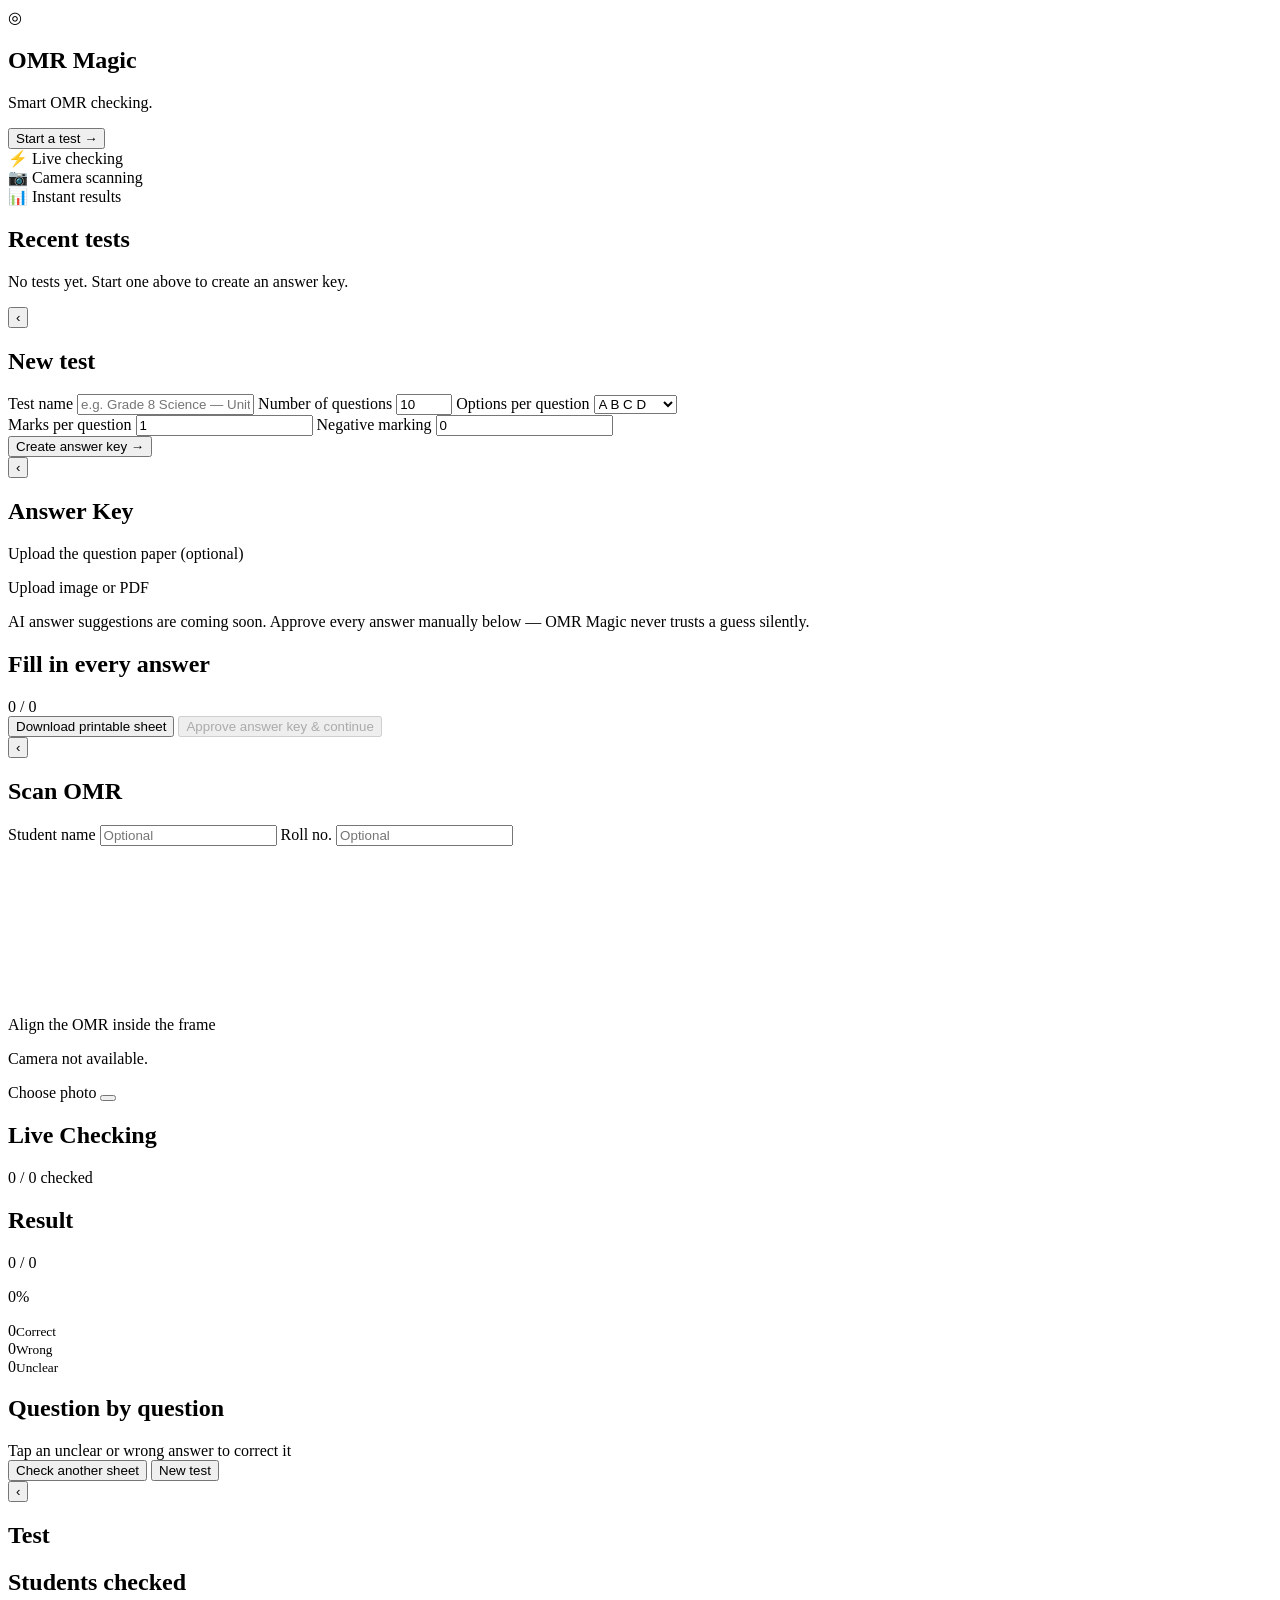
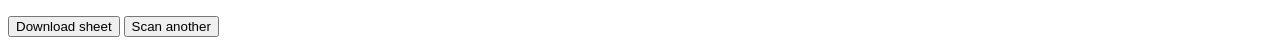
==== index.html @ 61de3d57 "Add files via upload" ====
<!DOCTYPE html>
<html lang="en">
<head>
<meta charset="UTF-8" />
<meta name="viewport" content="width=device-width, initial-scale=1.0, viewport-fit=cover" />
<title>OMR Magic</title>
<meta name="description" content="OMR Magic — a quiet, reviewable way to grade photographed answer sheets." />
<meta name="theme-color" content="#0b2430" />
<link rel="manifest" href="manifest.webmanifest" />
<link rel="icon" href="icons/icon-192.png" />
<link rel="apple-touch-icon" href="icons/icon-192.png" />
<meta name="apple-mobile-web-app-capable" content="yes" />
<meta name="apple-mobile-web-app-status-bar-style" content="black-translucent" />
<meta name="apple-mobile-web-app-title" content="OMR Magic" />
<link rel="stylesheet" href="styles/core.css" />
<link rel="stylesheet" href="styles/glass.css" />
<link rel="stylesheet" href="styles/scanner.css" />
</head>
<body>

<div class="bubble-field" aria-hidden="true">
  <span class="bubble b1"></span>
  <span class="bubble b2"></span>
  <span class="bubble b3"></span>
  <span class="bubble b4"></span>
  <span class="bubble b5"></span>
</div>

<main id="app">

  <!-- ============ HOME ============ -->
  <section class="screen" id="screen-home" data-screen="home">
    <div class="home-hero">
      <div class="brand-mark glass-panel">◎</div>
      <h1 class="home-title">OMR Magic</h1>
      <p class="home-subtitle">Smart OMR checking.</p>
      <button class="btn btn-primary btn-large" id="btn-start-test">Start a test →</button>
    </div>

    <div class="feature-row">
      <div class="feature-pill glass-panel"><span>⚡</span> Live checking</div>
      <div class="feature-pill glass-panel"><span>📷</span> Camera scanning</div>
      <div class="feature-pill glass-panel"><span>📊</span> Instant results</div>
    </div>

    <div class="section-block">
      <div class="section-heading">
        <h2>Recent tests</h2>
      </div>
      <div id="test-list" class="test-list"></div>
      <p class="empty-hint" id="test-list-empty">No tests yet. Start one above to create an answer key.</p>
    </div>
  </section>

  <!-- ============ NEW TEST SHEET ============ -->
  <section class="screen" id="screen-new-test" data-screen="new-test">
    <header class="screen-header">
      <button class="btn-icon" data-back>‹</button>
      <h1>New test</h1>
      <span class="screen-header-spacer"></span>
    </header>
    <div class="glass-panel form-card">
      <label class="field">
        <span>Test name</span>
        <input type="text" id="input-test-name" placeholder="e.g. Grade 8 Science — Unit 4" />
      </label>
      <label class="field">
        <span>Number of questions</span>
        <input type="number" id="input-question-count" min="1" max="120" value="10" />
      </label>
      <label class="field">
        <span>Options per question</span>
        <select id="input-option-count">
          <option value="3">A B C</option>
          <option value="4" selected>A B C D</option>
          <option value="5">A B C D E</option>
        </select>
      </label>
      <div class="field-row">
        <label class="field">
          <span>Marks per question</span>
          <input type="number" id="input-marks" min="0" step="0.5" value="1" />
        </label>
        <label class="field">
          <span>Negative marking</span>
          <input type="number" id="input-negative" min="0" step="0.25" value="0" />
        </label>
      </div>
      <button class="btn btn-primary btn-large" id="btn-create-test">Create answer key →</button>
    </div>
  </section>

  <!-- ============ ANSWER KEY ============ -->
  <section class="screen" id="screen-answerkey" data-screen="answerkey">
    <header class="screen-header">
      <button class="btn-icon" data-back>‹</button>
      <h1 id="answerkey-title">Answer Key</h1>
      <span class="screen-header-spacer"></span>
    </header>

    <div class="glass-panel upload-card">
      <p class="upload-label">Upload the question paper (optional)</p>
      <div class="upload-row">
        <label class="btn btn-ghost" for="input-question-paper">Upload image or PDF</label>
        <input type="file" id="input-question-paper" accept="image/png,image/jpeg,image/webp,application/pdf" hidden />
        <span id="question-paper-name" class="upload-filename"></span>
      </div>
      <p class="hint-text" id="parser-hint">AI answer suggestions are coming soon. Approve every answer manually below — OMR Magic never trusts a guess silently.</p>
    </div>

    <div class="section-heading">
      <h2>Fill in every answer</h2>
      <span class="progress-chip" id="key-progress">0 / 0</span>
    </div>

    <div id="answerkey-list" class="answerkey-list"></div>

    <div class="sticky-footer">
      <button class="btn btn-secondary" id="btn-download-template">Download printable sheet</button>
      <button class="btn btn-primary" id="btn-approve-key" disabled>Approve answer key & continue</button>
    </div>
  </section>

  <!-- ============ SCANNER ============ -->
  <section class="screen" id="screen-scanner" data-screen="scanner">
    <header class="screen-header">
      <button class="btn-icon" data-back>‹</button>
      <h1>Scan OMR</h1>
      <span class="screen-header-spacer"></span>
    </header>

    <div class="glass-panel student-card">
      <label class="field field-inline">
        <span>Student name</span>
        <input type="text" id="input-student-name" placeholder="Optional" />
      </label>
      <label class="field field-inline">
        <span>Roll no.</span>
        <input type="text" id="input-student-roll" placeholder="Optional" />
      </label>
    </div>

    <div class="scan-stage">
      <video id="camera-feed" autoplay playsinline muted></video>
      <canvas id="capture-canvas" hidden></canvas>
      <div class="scan-frame">
        <span class="corner tl"></span>
        <span class="corner tr"></span>
        <span class="corner bl"></span>
        <span class="corner br"></span>
        <div class="scan-sheen"></div>
      </div>
      <p class="scan-instruction">Align the OMR inside the frame</p>
      <div class="align-meter"><div class="align-meter-fill" id="align-meter-fill"></div></div>
      <div id="camera-fallback" class="camera-fallback">
        <p>Camera not available.</p>
      </div>
    </div>

    <div id="scan-quality-banner" class="quality-banner" hidden></div>

    <div class="scan-controls">
      <label class="btn btn-ghost" for="input-choose-photo">Choose photo</label>
      <input type="file" id="input-choose-photo" accept="image/*" hidden />
      <button class="capture-btn" id="btn-capture" aria-label="Capture photo"></button>
      <span class="scan-controls-spacer"></span>
    </div>
  </section>

  <!-- ============ LIVE CHECK ============ -->
  <section class="screen" id="screen-livecheck" data-screen="livecheck">
    <header class="screen-header">
      <h1>Live Checking</h1>
      <span class="screen-header-spacer"></span>
    </header>

    <div class="glass-panel live-progress-card">
      <p class="live-progress-count"><span id="live-progress-current">0</span> / <span id="live-progress-total">0</span> checked</p>
      <div class="live-progress-track"><div class="live-progress-fill" id="live-progress-fill"></div></div>
    </div>

    <div id="live-check-list" class="live-check-list"></div>
  </section>

  <!-- ============ RESULT ============ -->
  <section class="screen" id="screen-result" data-screen="result">
    <header class="screen-header">
      <h1>Result</h1>
      <span class="screen-header-spacer"></span>
    </header>

    <div class="glass-panel result-hero">
      <p class="result-score" id="result-score">0 / 0</p>
      <p class="result-percentage" id="result-percentage">0%</p>
      <div class="result-stats">
        <div class="stat stat-correct"><span id="stat-correct">0</span><small>Correct</small></div>
        <div class="stat stat-wrong"><span id="stat-wrong">0</span><small>Wrong</small></div>
        <div class="stat stat-unclear"><span id="stat-unclear">0</span><small>Unclear</small></div>
      </div>
    </div>

    <div id="duplicate-banner" class="quality-banner" hidden></div>

    <div class="section-heading">
      <h2>Question by question</h2>
      <span class="hint-text">Tap an unclear or wrong answer to correct it</span>
    </div>
    <div id="result-list" class="result-list"></div>

    <div class="sticky-footer">
      <button class="btn btn-secondary" id="btn-scan-another">Check another sheet</button>
      <button class="btn btn-primary" id="btn-new-test">New test</button>
    </div>
  </section>

  <!-- ============ TEST DETAIL ============ -->
  <section class="screen" id="screen-test-detail" data-screen="test-detail">
    <header class="screen-header">
      <button class="btn-icon" data-back>‹</button>
      <h1 id="test-detail-title">Test</h1>
      <span class="screen-header-spacer"></span>
    </header>
    <div class="glass-panel test-detail-summary" id="test-detail-summary"></div>
    <div class="section-heading"><h2>Students checked</h2></div>
    <div id="test-detail-results" class="result-list"></div>
    <div class="sticky-footer">
      <button class="btn btn-secondary" id="btn-detail-template">Download sheet</button>
      <button class="btn btn-primary" id="btn-detail-scan">Scan another</button>
    </div>
  </section>

</main>

<div class="toast" id="toast" hidden></div>

<script src="scripts/storage.js"></script>
<script src="scripts/question-parser.js"></script>
<script src="scripts/answer-key.js"></script>
<script src="scripts/image-processing.js"></script>
<script src="scripts/omr-scanner.js"></script>
<script src="scripts/grading.js"></script>
<script src="scripts/app.js"></script>
</body>
</html>
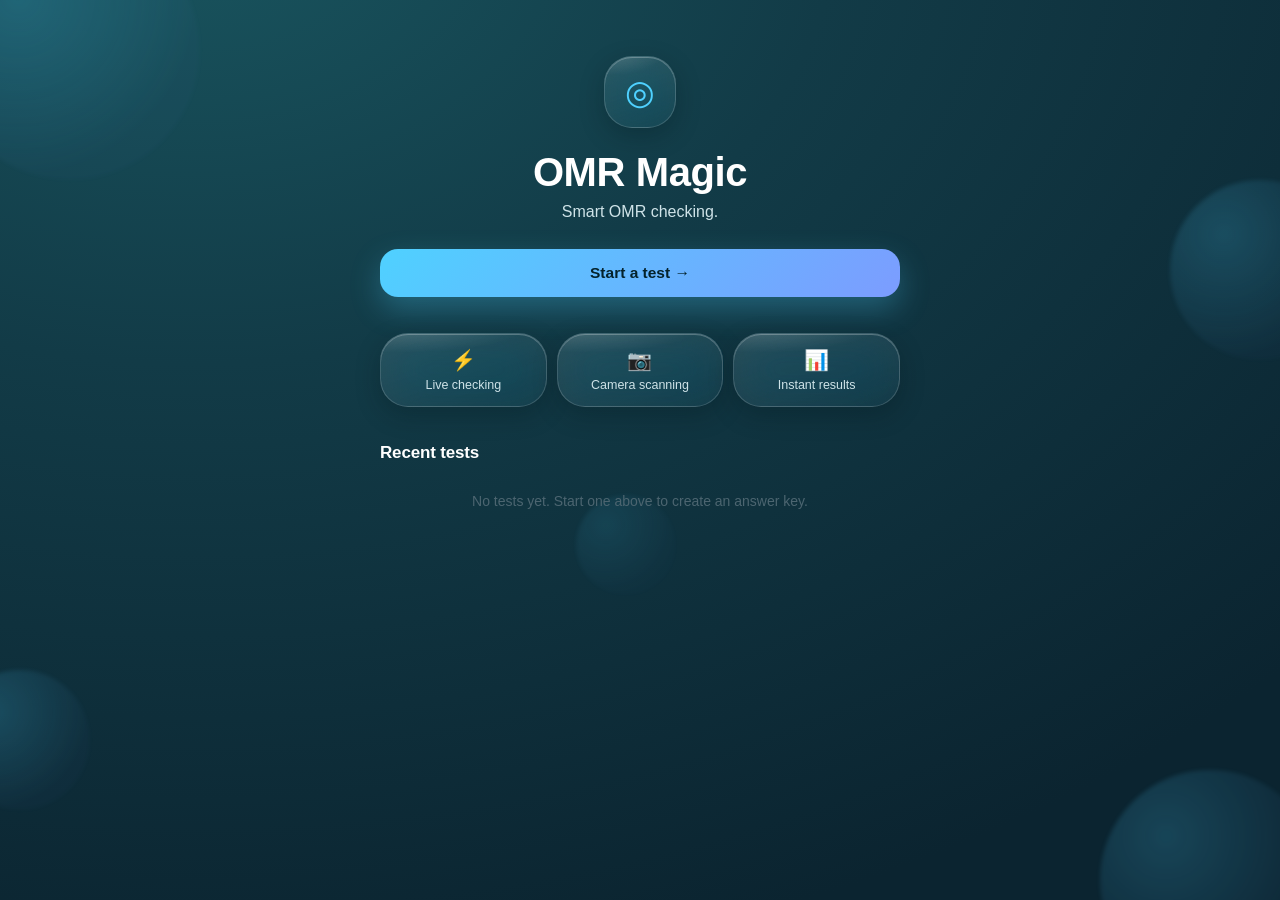
==== commit abe7fab8: "Add files via upload" ====
--- a/index.html
+++ b/index.html
@@ -12,9 +12,713 @@
 <meta name="apple-mobile-web-app-capable" content="yes" />
 <meta name="apple-mobile-web-app-status-bar-style" content="black-translucent" />
 <meta name="apple-mobile-web-app-title" content="OMR Magic" />
-<link rel="stylesheet" href="styles/core.css" />
-<link rel="stylesheet" href="styles/glass.css" />
-<link rel="stylesheet" href="styles/scanner.css" />
+<style>
+/* ===========================================================
+   core.css — layout, typography, screen structure, base tokens
+   =========================================================== */
+
+:root {
+  --font-display: -apple-system, "SF Pro Display", "Segoe UI", Roboto, Helvetica, Arial, sans-serif;
+  --font-body: -apple-system, "SF Pro Text", "Segoe UI", Roboto, Helvetica, Arial, sans-serif;
+
+  --ink: #0b2430;
+  --ink-soft: #4c6570;
+  --mist: #eaf3f5;
+
+  --deep-1: #0b2430;
+  --deep-2: #123b47;
+  --deep-3: #19555f;
+
+  --accent: #4fd1ff;
+  --accent-2: #7c9cff;
+  --silver: #cfe3e8;
+
+  --success: #34d399;
+  --danger: #fb7185;
+  --amber: #fbbf24;
+
+  --radius-lg: 28px;
+  --radius-md: 18px;
+  --radius-sm: 12px;
+
+  --shadow-soft: 0 20px 60px rgba(4, 20, 26, 0.35);
+  --shadow-tight: 0 8px 24px rgba(4, 20, 26, 0.28);
+
+  color-scheme: dark;
+}
+
+* { box-sizing: border-box; }
+
+html, body {
+  height: 100%;
+  margin: 0;
+  overscroll-behavior-y: none;
+}
+
+body {
+  font-family: var(--font-body);
+  color: var(--mist);
+  background: radial-gradient(120% 120% at 15% -10%, var(--deep-3) 0%, var(--deep-2) 42%, var(--deep-1) 100%);
+  min-height: 100vh;
+  -webkit-font-smoothing: antialiased;
+  position: relative;
+  overflow-x: hidden;
+}
+
+h1, h2, h3 {
+  font-family: var(--font-display);
+  margin: 0;
+  color: #ffffff;
+  letter-spacing: -0.01em;
+}
+
+p { margin: 0; }
+
+button {
+  font-family: inherit;
+  cursor: pointer;
+}
+
+input, select {
+  font-family: inherit;
+}
+
+#app {
+  position: relative;
+  z-index: 1;
+  max-width: 560px;
+  margin: 0 auto;
+  padding: 0 20px 48px;
+}
+
+.screen {
+  display: none;
+  animation: screen-in 320ms cubic-bezier(0.22, 1, 0.36, 1);
+}
+
+.screen.active { display: block; }
+
+@keyframes screen-in {
+  from { opacity: 0; transform: translateY(10px); }
+  to { opacity: 1; transform: translateY(0); }
+}
+
+/* ---------- Screen header ---------- */
+.screen-header {
+  display: flex;
+  align-items: center;
+  gap: 12px;
+  padding: 22px 0 18px;
+  position: sticky;
+  top: 0;
+  z-index: 5;
+  background: linear-gradient(to bottom, var(--deep-1) 60%, transparent);
+}
+
+.screen-header h1 {
+  font-size: 21px;
+  flex: 1;
+  text-align: center;
+}
+
+.screen-header-spacer { width: 34px; }
+
+.btn-icon {
+  width: 34px;
+  height: 34px;
+  border-radius: 50%;
+  border: 1px solid rgba(255, 255, 255, 0.18);
+  background: rgba(255, 255, 255, 0.08);
+  color: #fff;
+  font-size: 20px;
+  display: flex;
+  align-items: center;
+  justify-content: center;
+}
+
+/* ---------- Home ---------- */
+.home-hero {
+  padding: 56px 0 28px;
+  text-align: center;
+}
+
+.brand-mark {
+  width: 72px;
+  height: 72px;
+  margin: 0 auto 22px;
+  border-radius: 24px;
+  display: flex;
+  align-items: center;
+  justify-content: center;
+  font-size: 34px;
+  color: var(--accent);
+}
+
+.home-title {
+  font-size: 40px;
+  font-weight: 700;
+}
+
+.home-subtitle {
+  margin-top: 8px;
+  color: var(--silver);
+  font-size: 16px;
+}
+
+.btn-large { margin-top: 28px; width: 100%; }
+
+.feature-row {
+  display: grid;
+  grid-template-columns: repeat(3, 1fr);
+  gap: 10px;
+  margin: 8px 0 36px;
+}
+
+.feature-pill {
+  padding: 14px 8px;
+  text-align: center;
+  font-size: 12.5px;
+  color: var(--silver);
+  display: flex;
+  flex-direction: column;
+  align-items: center;
+  gap: 6px;
+  border-radius: var(--radius-md);
+}
+
+.feature-pill span { font-size: 20px; }
+
+.section-block { margin-top: 10px; }
+
+.section-heading {
+  display: flex;
+  align-items: baseline;
+  justify-content: space-between;
+  margin: 22px 0 12px;
+}
+
+.section-heading h2 { font-size: 17px; }
+
+.hint-text { color: var(--ink-soft); font-size: 12.5px; }
+
+.progress-chip {
+  font-size: 13px;
+  color: var(--accent);
+  font-weight: 600;
+}
+
+.empty-hint {
+  color: var(--ink-soft);
+  font-size: 14px;
+  padding: 18px 4px;
+  text-align: center;
+}
+
+.test-list { display: flex; flex-direction: column; gap: 10px; }
+
+.test-row {
+  width: 100%;
+  display: flex;
+  align-items: center;
+  justify-content: space-between;
+  padding: 16px 18px;
+  border-radius: var(--radius-md);
+  color: #fff;
+  text-align: left;
+  border: none;
+}
+
+.test-row-name { font-size: 15px; font-weight: 600; }
+.test-row-meta { font-size: 12.5px; color: var(--silver); margin-top: 3px; }
+.test-row-chevron { color: var(--silver); font-size: 20px; }
+
+/* ---------- Forms ---------- */
+.form-card, .upload-card, .student-card {
+  padding: 22px;
+  border-radius: var(--radius-lg);
+  margin-top: 6px;
+}
+
+.field {
+  display: flex;
+  flex-direction: column;
+  gap: 8px;
+  margin-bottom: 16px;
+  font-size: 13.5px;
+  color: var(--silver);
+}
+
+.field-row {
+  display: grid;
+  grid-template-columns: 1fr 1fr;
+  gap: 12px;
+}
+
+.field input, .field select {
+  background: rgba(255, 255, 255, 0.08);
+  border: 1px solid rgba(255, 255, 255, 0.16);
+  border-radius: var(--radius-sm);
+  padding: 12px 14px;
+  color: #fff;
+  font-size: 15px;
+  outline: none;
+  transition: border-color 160ms ease, background 160ms ease;
+}
+
+.field input:focus, .field select:focus {
+  border-color: var(--accent);
+  background: rgba(255, 255, 255, 0.12);
+}
+
+.field-inline {
+  flex-direction: row;
+  align-items: center;
+  justify-content: space-between;
+  gap: 10px;
+}
+
+.field-inline input { flex: 1; max-width: 150px; text-align: right; }
+
+.student-card {
+  display: flex;
+  flex-direction: column;
+  gap: 10px;
+  padding: 16px 18px;
+  margin-bottom: 16px;
+}
+
+/* ---------- Buttons ---------- */
+.btn {
+  border: none;
+  border-radius: var(--radius-md);
+  padding: 15px 20px;
+  font-size: 15.5px;
+  font-weight: 600;
+  display: inline-flex;
+  align-items: center;
+  justify-content: center;
+  gap: 8px;
+  transition: transform 140ms ease, opacity 140ms ease, box-shadow 140ms ease;
+}
+
+.btn:active { transform: scale(0.97); }
+
+.btn-primary {
+  background: linear-gradient(135deg, var(--accent) 0%, var(--accent-2) 100%);
+  color: #04222b;
+  box-shadow: 0 12px 30px rgba(79, 209, 255, 0.28);
+}
+
+.btn-primary:disabled {
+  opacity: 0.4;
+  box-shadow: none;
+}
+
+.btn-secondary {
+  background: rgba(255, 255, 255, 0.1);
+  color: #fff;
+  border: 1px solid rgba(255, 255, 255, 0.18);
+}
+
+.btn-ghost {
+  background: rgba(255, 255, 255, 0.06);
+  color: var(--accent);
+  border: 1px dashed rgba(79, 209, 255, 0.5);
+  padding: 12px 18px;
+  font-size: 14px;
+}
+
+/* ---------- Answer key list ---------- */
+.upload-label { font-size: 14px; margin-bottom: 10px; color: #fff; font-weight: 600; }
+.upload-row { display: flex; align-items: center; gap: 12px; flex-wrap: wrap; }
+.upload-filename { font-size: 13px; color: var(--silver); }
+
+.answerkey-list { display: flex; flex-direction: column; gap: 8px; padding-bottom: 100px; }
+
+.key-row {
+  display: flex;
+  align-items: center;
+  gap: 14px;
+  padding: 12px 16px;
+  border-radius: var(--radius-md);
+}
+
+.key-row-number { font-size: 13.5px; font-weight: 700; color: var(--silver); width: 34px; }
+
+.option-chip-row { display: flex; gap: 8px; flex: 1; }
+
+.option-chip {
+  flex: 1;
+  padding: 9px 0;
+  text-align: center;
+  border-radius: 10px;
+  border: 1px solid rgba(255, 255, 255, 0.16);
+  background: rgba(255, 255, 255, 0.06);
+  color: var(--silver);
+  font-weight: 600;
+  font-size: 14px;
+  transition: all 140ms ease;
+}
+
+.option-chip.selected {
+  background: linear-gradient(135deg, var(--accent), var(--accent-2));
+  color: #04222b;
+  border-color: transparent;
+}
+
+.option-chip.small {
+  flex: none;
+  width: 38px;
+  padding: 8px 0;
+  font-size: 12.5px;
+}
+
+.option-chip.ghost { color: var(--ink-soft); }
+
+.sticky-footer {
+  position: fixed;
+  left: 0;
+  right: 0;
+  bottom: 0;
+  padding: 14px 20px calc(16px + env(safe-area-inset-bottom));
+  display: flex;
+  gap: 10px;
+  background: linear-gradient(to top, rgba(11, 36, 48, 0.96) 60%, transparent);
+  z-index: 6;
+  max-width: 560px;
+  margin: 0 auto;
+}
+
+.sticky-footer .btn { flex: 1; }
+
+/* ---------- Live check ---------- */
+.live-progress-card {
+  padding: 18px 20px;
+  border-radius: var(--radius-lg);
+  margin-bottom: 16px;
+}
+
+.live-progress-count { font-size: 15px; font-weight: 600; margin-bottom: 10px; }
+
+.live-progress-track {
+  height: 6px;
+  border-radius: 6px;
+  background: rgba(255, 255, 255, 0.1);
+  overflow: hidden;
+}
+
+.live-progress-fill {
+  height: 100%;
+  background: linear-gradient(90deg, var(--accent), var(--accent-2));
+  width: 0%;
+  transition: width 160ms ease;
+}
+
+.live-check-list { display: flex; flex-direction: column; gap: 6px; max-height: 60vh; overflow-y: auto; padding-bottom: 40px; }
+
+.live-row {
+  display: flex;
+  align-items: center;
+  gap: 12px;
+  padding: 10px 16px;
+  border-radius: 14px;
+  background: rgba(255, 255, 255, 0.05);
+  animation: row-in 220ms ease;
+}
+
+@keyframes row-in {
+  from { opacity: 0; transform: translateX(-6px); }
+  to { opacity: 1; transform: translateX(0); }
+}
+
+.live-q { width: 40px; font-weight: 700; color: var(--silver); font-size: 13.5px; }
+.live-answer { flex: 1; font-weight: 600; }
+.live-mark { font-size: 16px; font-weight: 700; }
+
+.live-row-correct .live-mark { color: var(--success); }
+.live-row-wrong .live-mark { color: var(--danger); }
+.live-row-unanswered .live-mark,
+.live-row-unclear .live-mark { color: var(--amber); }
+
+/* ---------- Result ---------- */
+.result-hero {
+  padding: 30px 20px;
+  text-align: center;
+  border-radius: var(--radius-lg);
+  margin-bottom: 16px;
+}
+
+.result-score { font-size: 42px; font-weight: 800; color: #fff; }
+.result-percentage { font-size: 16px; color: var(--silver); margin-top: 2px; }
+
+.result-stats {
+  display: grid;
+  grid-template-columns: repeat(3, 1fr);
+  gap: 10px;
+  margin-top: 22px;
+}
+
+.stat { display: flex; flex-direction: column; gap: 2px; }
+.stat span { font-size: 22px; font-weight: 700; }
+.stat small { font-size: 11.5px; color: var(--silver); text-transform: uppercase; letter-spacing: 0.04em; }
+.stat-correct span { color: var(--success); }
+.stat-wrong span { color: var(--danger); }
+.stat-unclear span { color: var(--amber); }
+
+.result-list { display: flex; flex-direction: column; gap: 8px; padding-bottom: 100px; }
+
+.result-row {
+  padding: 12px 16px;
+  border-radius: var(--radius-md);
+  border-left: 3px solid transparent;
+}
+
+.result-row-correct { border-left-color: var(--success); }
+.result-row-wrong { border-left-color: var(--danger); }
+.result-row-unanswered, .result-row-unclear { border-left-color: var(--amber); }
+
+.result-row-main { display: flex; align-items: center; gap: 12px; flex-wrap: wrap; }
+.result-q { font-weight: 700; font-size: 13.5px; color: var(--silver); width: 34px; }
+.result-given { font-weight: 600; }
+.result-symbol { font-weight: 700; }
+.result-row-correct .result-symbol { color: var(--success); }
+.result-row-wrong .result-symbol { color: var(--danger); }
+.result-row-unanswered .result-symbol,
+.result-row-unclear .result-symbol { color: var(--amber); }
+.result-correct-hint { margin-left: auto; font-size: 12.5px; color: var(--silver); }
+
+.result-correct-row { display: flex; gap: 6px; margin-top: 10px; flex-wrap: wrap; }
+
+/* ---------- Test detail ---------- */
+.test-detail-summary { padding: 18px 20px; border-radius: var(--radius-lg); margin-bottom: 8px; }
+.test-detail-line { font-size: 13.5px; color: var(--silver); margin-bottom: 6px; }
+.test-detail-line.ok { color: var(--success); }
+.test-detail-line.warn { color: var(--amber); }
+
+/* ---------- Quality / duplicate banners ---------- */
+.quality-banner {
+  padding: 12px 16px;
+  border-radius: var(--radius-sm);
+  font-size: 13px;
+  margin: 12px 0;
+}
+
+.quality-banner.warning { background: rgba(251, 191, 36, 0.14); color: #ffd873; border: 1px solid rgba(251, 191, 36, 0.35); }
+.quality-banner.error { background: rgba(251, 113, 133, 0.14); color: #ffb0bb; border: 1px solid rgba(251, 113, 133, 0.35); }
+
+/* ---------- Toast ---------- */
+.toast {
+  position: fixed;
+  left: 50%;
+  bottom: 28px;
+  transform: translateX(-50%) translateY(10px);
+  background: rgba(10, 30, 38, 0.92);
+  color: #fff;
+  padding: 12px 20px;
+  border-radius: 100px;
+  font-size: 13.5px;
+  border: 1px solid rgba(255, 255, 255, 0.14);
+  z-index: 50;
+  opacity: 0;
+  transition: opacity 220ms ease, transform 220ms ease;
+}
+
+.toast-visible { opacity: 1; transform: translateX(-50%) translateY(0); }
+
+@media (max-width: 380px) {
+  .home-title { font-size: 34px; }
+  .result-score { font-size: 36px; }
+}
+
+@media (prefers-reduced-motion: reduce) {
+  * { animation-duration: 0.001ms !important; transition-duration: 0.001ms !important; }
+}
+
+
+/* ===========================================================
+   glass.css — liquid-glass surfaces and the ambient bubble field
+   =========================================================== */
+
+.glass-panel {
+  background: linear-gradient(160deg, rgba(255, 255, 255, 0.12), rgba(255, 255, 255, 0.04));
+  -webkit-backdrop-filter: blur(22px) saturate(140%);
+  backdrop-filter: blur(22px) saturate(140%);
+  border: 1px solid rgba(255, 255, 255, 0.16);
+  box-shadow: var(--shadow-tight), inset 0 1px 0 rgba(255, 255, 255, 0.25);
+  border-radius: var(--radius-lg);
+  position: relative;
+}
+
+.glass-panel::before {
+  content: '';
+  position: absolute;
+  inset: 0;
+  border-radius: inherit;
+  background: radial-gradient(120% 60% at 15% -10%, rgba(255, 255, 255, 0.16), transparent 60%);
+  pointer-events: none;
+}
+
+/* Ambient background bubbles — decorative, non-interactive, fixed. */
+.bubble-field {
+  position: fixed;
+  inset: 0;
+  overflow: hidden;
+  z-index: 0;
+  pointer-events: none;
+}
+
+.bubble {
+  position: absolute;
+  border-radius: 50%;
+  background: radial-gradient(circle at 30% 30%, rgba(79, 209, 255, 0.35), rgba(124, 156, 255, 0.05) 70%);
+  filter: blur(2px);
+  opacity: 0.55;
+  animation: drift 22s ease-in-out infinite;
+}
+
+.b1 { width: 260px; height: 260px; top: -80px; left: -60px; animation-duration: 26s; }
+.b2 { width: 180px; height: 180px; top: 20%; right: -70px; animation-duration: 20s; animation-delay: -4s; }
+.b3 { width: 140px; height: 140px; bottom: 10%; left: -50px; animation-duration: 24s; animation-delay: -9s; }
+.b4 { width: 220px; height: 220px; bottom: -90px; right: -40px; animation-duration: 30s; animation-delay: -2s; }
+.b5 { width: 100px; height: 100px; top: 55%; left: 45%; animation-duration: 18s; animation-delay: -12s; opacity: 0.3; }
+
+@keyframes drift {
+  0%, 100% { transform: translate(0, 0) scale(1); }
+  33% { transform: translate(18px, -24px) scale(1.05); }
+  66% { transform: translate(-14px, 16px) scale(0.96); }
+}
+
+@media (prefers-reduced-motion: reduce) {
+  .bubble { animation: none; }
+}
+
+
+/* ===========================================================
+   scanner.css — camera scanning interface
+   =========================================================== */
+
+.scan-stage {
+  position: relative;
+  border-radius: var(--radius-lg);
+  overflow: hidden;
+  background: #04141a;
+  aspect-ratio: 0.75 / 1;
+  border: 1px solid rgba(255, 255, 255, 0.14);
+  box-shadow: var(--shadow-soft);
+}
+
+#camera-feed {
+  width: 100%;
+  height: 100%;
+  object-fit: cover;
+  display: block;
+}
+
+.scan-frame {
+  position: absolute;
+  inset: 8% 10%;
+  pointer-events: none;
+}
+
+.corner {
+  position: absolute;
+  width: 30px;
+  height: 30px;
+  border: 3px solid var(--accent);
+  filter: drop-shadow(0 0 6px rgba(79, 209, 255, 0.6));
+}
+
+.corner.tl { top: 0; left: 0; border-right: none; border-bottom: none; border-top-left-radius: 10px; }
+.corner.tr { top: 0; right: 0; border-left: none; border-bottom: none; border-top-right-radius: 10px; }
+.corner.bl { bottom: 0; left: 0; border-right: none; border-top: none; border-bottom-left-radius: 10px; }
+.corner.br { bottom: 0; right: 0; border-left: none; border-top: none; border-bottom-right-radius: 10px; }
+
+.scan-sheen {
+  position: absolute;
+  left: 0;
+  right: 0;
+  height: 40%;
+  top: -40%;
+  background: linear-gradient(180deg, rgba(79, 209, 255, 0.35), transparent);
+  animation: sheen-sweep 3.2s ease-in-out infinite;
+}
+
+@keyframes sheen-sweep {
+  0% { top: -40%; }
+  50% { top: 100%; }
+  100% { top: -40%; }
+}
+
+.scan-instruction {
+  position: absolute;
+  bottom: 64px;
+  left: 0;
+  right: 0;
+  text-align: center;
+  color: #fff;
+  font-size: 13.5px;
+  font-weight: 600;
+  text-shadow: 0 2px 8px rgba(0, 0, 0, 0.5);
+}
+
+.align-meter {
+  position: absolute;
+  bottom: 40px;
+  left: 14%;
+  right: 14%;
+  height: 4px;
+  border-radius: 4px;
+  background: rgba(255, 255, 255, 0.2);
+  overflow: hidden;
+}
+
+.align-meter-fill {
+  height: 100%;
+  width: 0%;
+  background: linear-gradient(90deg, var(--amber), var(--amber));
+  transition: width 160ms ease, background 200ms ease;
+}
+
+.align-meter-fill.align-good {
+  background: linear-gradient(90deg, var(--success), var(--success));
+}
+
+.camera-fallback {
+  position: absolute;
+  inset: 0;
+  display: none;
+  align-items: center;
+  justify-content: center;
+  text-align: center;
+  color: var(--silver);
+  padding: 20px;
+  font-size: 13.5px;
+}
+
+.camera-fallback.visible { display: flex; }
+
+.scan-controls {
+  display: flex;
+  align-items: center;
+  justify-content: space-between;
+  margin-top: 20px;
+}
+
+.scan-controls-spacer { width: 84px; }
+
+.capture-btn {
+  width: 74px;
+  height: 74px;
+  border-radius: 50%;
+  border: 4px solid rgba(255, 255, 255, 0.85);
+  background: linear-gradient(135deg, var(--accent), var(--accent-2));
+  box-shadow: 0 10px 26px rgba(79, 209, 255, 0.4);
+  transition: transform 140ms ease;
+}
+
+.capture-btn:active { transform: scale(0.92); }
+
+</style>
 </head>
 <body>
 
@@ -232,13 +936,1442 @@
 </main>
 
 <div class="toast" id="toast" hidden></div>
-
-<script src="scripts/storage.js"></script>
-<script src="scripts/question-parser.js"></script>
-<script src="scripts/answer-key.js"></script>
-<script src="scripts/image-processing.js"></script>
-<script src="scripts/omr-scanner.js"></script>
-<script src="scripts/grading.js"></script>
-<script src="scripts/app.js"></script>
+<script>
+/**
+ * storage.js
+ * Thin wrapper around localStorage. Owns the on-device data model for
+ * OMR Magic: tests, answer keys, and per-student results.
+ *
+ * Data shape
+ * ----------
+ * Test {
+ *   id, name, createdAt,
+ *   optionCount,            // e.g. 4 -> A B C D
+ *   marksPerQuestion,       // positive marks for a correct answer
+ *   negativeMarking,        // marks deducted for a wrong answer (>=0)
+ *   answerKey: [ 'A', 'C', ... ] | null   // null until approved
+ *   keyApproved: boolean,
+ *   results: [ Result ]
+ * }
+ *
+ * Result {
+ *   id, testId, capturedAt,
+ *   studentName, studentRoll,
+ *   answers: [ { value, status, confidence } ],  // status: correct|wrong|unanswered|unclear
+ *   correct, wrong, unanswered, unclear,
+ *   score, maxScore, percentage,
+ *   sheetHash        // used for duplicate-sheet detection
+ * }
+ */
+
+const OMRStorage = (() => {
+  const TESTS_KEY = 'omrmagic.tests.v1';
+
+  function _readAll() {
+    try {
+      const raw = localStorage.getItem(TESTS_KEY);
+      return raw ? JSON.parse(raw) : [];
+    } catch (err) {
+      console.error('OMRStorage: failed to read tests', err);
+      return [];
+    }
+  }
+
+  function _writeAll(tests) {
+    try {
+      localStorage.setItem(TESTS_KEY, JSON.stringify(tests));
+      return true;
+    } catch (err) {
+      console.error('OMRStorage: failed to persist tests', err);
+      return false;
+    }
+  }
+
+  function uid(prefix) {
+    return `${prefix}_${Date.now().toString(36)}_${Math.random().toString(36).slice(2, 8)}`;
+  }
+
+  function listTests() {
+    return _readAll().sort((a, b) => b.createdAt - a.createdAt);
+  }
+
+  function getTest(testId) {
+    return _readAll().find((t) => t.id === testId) || null;
+  }
+
+  function createTest({ name, optionCount = 4, marksPerQuestion = 1, negativeMarking = 0 }) {
+    const tests = _readAll();
+    const test = {
+      id: uid('test'),
+      name: name || 'Untitled test',
+      createdAt: Date.now(),
+      optionCount,
+      marksPerQuestion,
+      negativeMarking,
+      answerKey: [],
+      keyApproved: false,
+      results: [],
+    };
+    tests.push(test);
+    _writeAll(tests);
+    return test;
+  }
+
+  function updateTest(testId, patch) {
+    const tests = _readAll();
+    const idx = tests.findIndex((t) => t.id === testId);
+    if (idx === -1) return null;
+    tests[idx] = { ...tests[idx], ...patch };
+    _writeAll(tests);
+    return tests[idx];
+  }
+
+  function deleteTest(testId) {
+    const tests = _readAll().filter((t) => t.id !== testId);
+    _writeAll(tests);
+  }
+
+  function addResult(testId, result) {
+    const tests = _readAll();
+    const test = tests.find((t) => t.id === testId);
+    if (!test) return null;
+    const withId = { ...result, id: uid('res'), testId, capturedAt: Date.now() };
+    test.results.push(withId);
+    _writeAll(tests);
+    return withId;
+  }
+
+  function findDuplicate(testId, sheetHash) {
+    const test = getTest(testId);
+    if (!test || !sheetHash) return null;
+    return test.results.find((r) => r.sheetHash === sheetHash) || null;
+  }
+
+  return {
+    listTests,
+    getTest,
+    createTest,
+    updateTest,
+    deleteTest,
+    addResult,
+    findDuplicate,
+    uid,
+  };
+})();
+
+
+/**
+ * question-parser.js
+ * Reads an uploaded question-paper file (image or PDF) and prepares an
+ * empty answer key sized to the teacher's chosen question/option count.
+ *
+ * IMPORTANT: There is no on-device OCR/AI model in this build, so the
+ * parser never invents answers. It is a real, working module for
+ * ingesting and previewing the question paper, structured so an AI
+ * question-parsing backend can be dropped in later behind the same
+ * `QuestionParser.proposeAnswerKey()` call. Until then it always
+ * returns `null`, and the UI is expected to fall back to manual entry.
+ */
+
+const QuestionParser = (() => {
+  const ACCEPTED_TYPES = ['image/png', 'image/jpeg', 'image/webp', 'application/pdf'];
+
+  function isAccepted(file) {
+    return !!file && ACCEPTED_TYPES.includes(file.type);
+  }
+
+  /** Reads a file into a data URL for on-screen preview. */
+  function readAsDataURL(file) {
+    return new Promise((resolve, reject) => {
+      if (!isAccepted(file)) {
+        reject(new Error('Unsupported file type. Upload a PNG, JPG, WEBP, or PDF.'));
+        return;
+      }
+      const reader = new FileReader();
+      reader.onload = () => resolve(reader.result);
+      reader.onerror = () => reject(new Error('Could not read the file.'));
+      reader.readAsDataURL(file);
+    });
+  }
+
+  /**
+   * Placeholder for a future AI-backed proposal step. Returns `null` today
+   * so the caller always falls through to manual entry rather than ever
+   * showing a fabricated answer.
+   */
+  async function proposeAnswerKey(_file, _questionCount) {
+    return null;
+  }
+
+  /** Builds an empty, teacher-editable answer key of the given size. */
+  function blankAnswerKey(questionCount) {
+    return new Array(Math.max(0, questionCount)).fill(null);
+  }
+
+  return { ACCEPTED_TYPES, isAccepted, readAsDataURL, proposeAnswerKey, blankAnswerKey };
+})();
+
+
+/**
+ * answer-key.js
+ * Owns two things:
+ *   1. SheetLayout - the deterministic geometry of an OMR Magic answer
+ *      sheet (corner markers + bubble grid). image-processing.js warps a
+ *      photographed sheet into this exact canvas size, and
+ *      omr-scanner.js samples bubbles at these exact coordinates, so the
+ *      printed template and the scanner always agree on where every
+ *      bubble lives.
+ *   2. AnswerKey - helpers for building, validating, and approving the
+ *      teacher's answer key before any grading can happen.
+ */
+
+const SheetLayout = (() => {
+  // Canonical corrected-sheet size (A4 portrait @ ~150dpi).
+  const WIDTH = 1240;
+  const HEIGHT = 1754;
+  const MARGIN = 64;
+  const MARKER_SIZE = 36;
+  const HEADER_HEIGHT = 190;
+  const MAX_COLUMNS = 5;
+  const COLUMN_GAP = 24;
+  const OPTION_GAP = 34;
+  const BUBBLE_RADIUS = 12;
+  const LABEL_GUTTER = 54;
+
+  function markerPositions() {
+    const half = MARKER_SIZE / 2;
+    return [
+      { corner: 'top-left', x: MARGIN + half, y: MARGIN + half },
+      { corner: 'top-right', x: WIDTH - MARGIN - half, y: MARGIN + half },
+      { corner: 'bottom-left', x: MARGIN + half, y: HEIGHT - MARGIN - half },
+      { corner: 'bottom-right', x: WIDTH - MARGIN - half, y: HEIGHT - MARGIN - half },
+    ];
+  }
+
+  /**
+   * Lays out `questionCount` questions, each with `optionCount` bubbles,
+   * into up to MAX_COLUMNS columns that fill the printable area between
+   * the corner markers. Returns absolute pixel centers for every bubble.
+   */
+  function computeLayout(questionCount, optionCount) {
+    const q = Math.max(0, questionCount | 0);
+    const opts = Math.max(2, optionCount | 0);
+    const contentTop = MARGIN + HEADER_HEIGHT;
+    const contentBottom = HEIGHT - MARGIN - MARKER_SIZE - 20;
+    const contentLeft = MARGIN + MARKER_SIZE + 20;
+    const contentRight = WIDTH - MARGIN - MARKER_SIZE - 20;
+    const usableWidth = contentRight - contentLeft;
+    const usableHeight = contentBottom - contentTop;
+
+    const columns = q === 0 ? 1 : Math.min(MAX_COLUMNS, Math.ceil(q / 22) || 1);
+    const rows = Math.max(1, Math.ceil(q / columns));
+    const columnWidth = (usableWidth - COLUMN_GAP * (columns - 1)) / columns;
+    const rowHeight = Math.min(52, usableHeight / rows);
+
+    const questions = [];
+    for (let i = 0; i < q; i++) {
+      const col = Math.floor(i / rows);
+      const row = i % rows;
+      const colX = contentLeft + col * (columnWidth + COLUMN_GAP);
+      const rowY = contentTop + row * rowHeight + rowHeight / 2;
+      const bubbleAreaWidth = columnWidth - LABEL_GUTTER;
+      const options = [];
+      for (let o = 0; o < opts; o++) {
+        const spacing = bubbleAreaWidth / opts;
+        options.push({
+          label: String.fromCharCode(65 + o),
+          x: colX + LABEL_GUTTER + spacing * o + spacing / 2,
+          y: rowY,
+          r: BUBBLE_RADIUS,
+        });
+      }
+      questions.push({ number: i + 1, labelX: colX, labelY: rowY, options });
+    }
+
+    return {
+      width: WIDTH,
+      height: HEIGHT,
+      margin: MARGIN,
+      markerSize: MARKER_SIZE,
+      markers: markerPositions(),
+      headerHeight: HEADER_HEIGHT,
+      questions,
+      columns,
+      rows,
+    };
+  }
+
+  return { WIDTH, HEIGHT, MARGIN, MARKER_SIZE, computeLayout, markerPositions };
+})();
+
+const AnswerKey = (() => {
+  function blank(questionCount) {
+    return QuestionParser.blankAnswerKey(questionCount);
+  }
+
+  function isComplete(answerKey) {
+    return Array.isArray(answerKey) && answerKey.length > 0 && answerKey.every((a) => !!a);
+  }
+
+  function setAnswer(answerKey, index, value) {
+    const next = answerKey.slice();
+    next[index] = value;
+    return next;
+  }
+
+  /**
+   * Renders the printable answer sheet (header, corner markers, and the
+   * full bubble grid) onto a canvas the teacher can download and hand
+   * out. Returns the canvas element.
+   */
+  function renderTemplate({ testName, questionCount, optionCount }) {
+    const layout = SheetLayout.computeLayout(questionCount, optionCount);
+    const canvas = document.createElement('canvas');
+    canvas.width = layout.width;
+    canvas.height = layout.height;
+    const ctx = canvas.getContext('2d');
+
+    // Background
+    ctx.fillStyle = '#ffffff';
+    ctx.fillRect(0, 0, layout.width, layout.height);
+
+    // Corner alignment markers
+    ctx.fillStyle = '#0b1c22';
+    layout.markers.forEach((m) => {
+      ctx.fillRect(m.x - layout.markerSize / 2, m.y - layout.markerSize / 2, layout.markerSize, layout.markerSize);
+    });
+
+    // Header
+    ctx.fillStyle = '#0b1c22';
+    ctx.font = '600 34px -apple-system, "SF Pro Display", Segoe UI, sans-serif';
+    ctx.fillText('OMR Magic Answer Sheet', layout.margin + layout.markerSize + 30, layout.margin + 56);
+
+    ctx.font = '400 22px -apple-system, "SF Pro Display", Segoe UI, sans-serif';
+    ctx.fillText(`Test: ${testName || 'Untitled test'}`, layout.margin + layout.markerSize + 30, layout.margin + 96);
+
+    ctx.strokeStyle = '#0b1c22';
+    ctx.lineWidth = 1.4;
+    ctx.font = '400 18px -apple-system, "SF Pro Display", Segoe UI, sans-serif';
+    const fieldY = layout.margin + 140;
+    ctx.fillText('Name:', layout.margin + layout.markerSize + 30, fieldY);
+    ctx.beginPath();
+    ctx.moveTo(layout.margin + layout.markerSize + 100, fieldY + 4);
+    ctx.lineTo(layout.margin + layout.markerSize + 420, fieldY + 4);
+    ctx.stroke();
+
+    ctx.fillText('Roll No:', layout.margin + layout.markerSize + 460, fieldY);
+    ctx.beginPath();
+    ctx.moveTo(layout.margin + layout.markerSize + 550, fieldY + 4);
+    ctx.lineTo(layout.margin + layout.markerSize + 780, fieldY + 4);
+    ctx.stroke();
+
+    // Bubble grid
+    layout.questions.forEach((q) => {
+      ctx.fillStyle = '#0b1c22';
+      ctx.font = '600 18px -apple-system, "SF Pro Display", Segoe UI, sans-serif';
+      ctx.textBaseline = 'middle';
+      ctx.fillText(String(q.number), q.labelX, q.labelY);
+
+      q.options.forEach((opt) => {
+        ctx.beginPath();
+        ctx.arc(opt.x, opt.y, opt.r, 0, Math.PI * 2);
+        ctx.lineWidth = 1.8;
+        ctx.strokeStyle = '#0b1c22';
+        ctx.stroke();
+        ctx.font = '500 13px -apple-system, "SF Pro Display", Segoe UI, sans-serif';
+        ctx.textAlign = 'center';
+        ctx.fillText(opt.label, opt.x, opt.y);
+        ctx.textAlign = 'left';
+      });
+    });
+
+    ctx.font = '400 14px -apple-system, "SF Pro Display", Segoe UI, sans-serif';
+    ctx.fillStyle = '#5b6b70';
+    ctx.fillText(
+      'Fill each bubble completely with a dark pen or pencil. Keep the four corner squares fully visible when scanning.',
+      layout.margin + layout.markerSize + 30,
+      layout.height - layout.margin - 12
+    );
+
+    return canvas;
+  }
+
+  function downloadTemplate({ testName, questionCount, optionCount }) {
+    const canvas = renderTemplate({ testName, questionCount, optionCount });
+    const link = document.createElement('a');
+    link.download = `${(testName || 'omr-magic-sheet').replace(/\s+/g, '-').toLowerCase()}.png`;
+    link.href = canvas.toDataURL('image/png');
+    link.click();
+  }
+
+  return { blank, isComplete, setAnswer, renderTemplate, downloadTemplate };
+})();
+
+
+/**
+ * image-processing.js
+ * Low-level image utilities used by the OMR pipeline:
+ *   grayscale -> marker detection -> homography -> perspective warp
+ * No detection results are ever fabricated: if the four corner markers
+ * cannot be found with reasonable confidence, `correctPerspective`
+ * throws and the caller must ask the teacher to rescan.
+ */
+
+const ImageProcessor = (() => {
+  /** Converts an ImageData to a plain Float32Array of luminance values. */
+  function toGrayscale(imageData) {
+    const { data, width, height } = imageData;
+    const out = new Float32Array(width * height);
+    for (let i = 0, p = 0; i < data.length; i += 4, p++) {
+      out[p] = 0.299 * data[i] + 0.587 * data[i + 1] + 0.114 * data[i + 2];
+    }
+    return { gray: out, width, height };
+  }
+
+  function averageBrightness(gray) {
+    let sum = 0;
+    for (let i = 0; i < gray.length; i++) sum += gray[i];
+    return sum / gray.length;
+  }
+
+  /** Standard deviation of luminance - low value roughly means low contrast / blur. */
+  function contrastScore(gray) {
+    const mean = averageBrightness(gray);
+    let variance = 0;
+    for (let i = 0; i < gray.length; i++) variance += (gray[i] - mean) ** 2;
+    return Math.sqrt(variance / gray.length);
+  }
+
+  /**
+   * Reports scan quality before we try anything expensive. Never blocks
+   * scanning, just informs the "scan-quality warning" UI.
+   */
+  function assessQuality(imageData) {
+    const { gray } = toGrayscale(imageData);
+    const brightness = averageBrightness(gray);
+    const contrast = contrastScore(gray);
+    const warnings = [];
+    if (brightness < 60) warnings.push('The photo looks dark. Try better lighting.');
+    if (brightness > 225) warnings.push('The photo looks washed out. Reduce glare or flash.');
+    if (contrast < 25) warnings.push('Low contrast detected. Hold the camera steady and refocus.');
+    return { brightness, contrast, warnings, ok: warnings.length === 0 };
+  }
+
+  /**
+   * Searches one quadrant of the image for the darkest small square blob
+   * (an alignment marker). `region` is {x0,y0,x1,y1} in pixel space.
+   */
+  function findMarkerInRegion(gray, width, height, region) {
+    const win = Math.max(14, Math.round(Math.min(width, height) * 0.028));
+    const step = Math.max(2, Math.round(win / 3));
+    let best = null;
+
+    for (let y = region.y0; y + win < region.y1; y += step) {
+      for (let x = region.x0; x + win < region.x1; x += step) {
+        let sum = 0;
+        for (let wy = 0; wy < win; wy += 2) {
+          const row = (y + wy) * width;
+          for (let wx = 0; wx < win; wx += 2) {
+            sum += gray[row + x + wx];
+          }
+        }
+        const avg = sum / ((win / 2) * (win / 2));
+        if (!best || avg < best.avg) best = { x, y, avg };
+      }
+    }
+    if (!best || best.avg > 130) return null; // nothing dark enough to be a marker
+
+    // Refine to the centroid of dark pixels inside the winning window for sub-pixel accuracy.
+    const threshold = Math.min(150, best.avg + 40);
+    let sx = 0;
+    let sy = 0;
+    let count = 0;
+    for (let wy = -2; wy < win + 2; wy++) {
+      const py = best.y + wy;
+      if (py < 0 || py >= height) continue;
+      const row = py * width;
+      for (let wx = -2; wx < win + 2; wx++) {
+        const px = best.x + wx;
+        if (px < 0 || px >= width) continue;
+        const v = gray[row + px];
+        if (v <= threshold) {
+          sx += px;
+          sy += py;
+          count++;
+        }
+      }
+    }
+    if (count < 8) return null;
+    return { x: sx / count, y: sy / count, confidence: Math.max(0, Math.min(1, (130 - best.avg) / 130)) };
+  }
+
+  /**
+   * Looks for all four corner markers within the expected quadrants of
+   * the captured photo. Returns null (never guesses) if any is missing.
+   */
+  function detectMarkers(imageData) {
+    const { gray, width, height } = toGrayscale(imageData);
+    const midX = width / 2;
+    const midY = height / 2;
+    const pad = 0.12; // markers should sit within ~12% of each edge
+
+    const quadrants = {
+      topLeft: { x0: 0, y0: 0, x1: midX + width * pad, y1: midY + height * pad },
+      topRight: { x0: midX - width * pad, y0: 0, x1: width, y1: midY + height * pad },
+      bottomLeft: { x0: 0, y0: midY - height * pad, x1: midX + width * pad, y1: height },
+      bottomRight: { x0: midX - width * pad, y0: midY - height * pad, x1: width, y1: height },
+    };
+
+    const found = {};
+    for (const key of Object.keys(quadrants)) {
+      const m = findMarkerInRegion(gray, width, height, quadrants[key]);
+      if (!m) return null;
+      found[key] = m;
+    }
+    return found;
+  }
+
+  /** Solves the 8-DOF homography mapping each `from` point to its `to` point. */
+  function computeHomography(fromPts, toPts) {
+    const A = [];
+    const b = [];
+    for (let i = 0; i < 4; i++) {
+      const { x, y } = fromPts[i];
+      const { x: u, y: v } = toPts[i];
+      A.push([x, y, 1, 0, 0, 0, -x * u, -y * u]);
+      b.push(u);
+      A.push([0, 0, 0, x, y, 1, -x * v, -y * v]);
+      b.push(v);
+    }
+    const h = solveLinearSystem(A, b);
+    if (!h) return null;
+    return h; // [h11,h12,h13,h21,h22,h23,h31,h32]; h33 = 1
+  }
+
+  /** Gauss-Jordan elimination for an 8x8 system. Returns null if singular. */
+  function solveLinearSystem(A, b) {
+    const n = A.length;
+    const M = A.map((row, i) => [...row, b[i]]);
+    for (let col = 0; col < n; col++) {
+      let pivot = col;
+      for (let r = col + 1; r < n; r++) {
+        if (Math.abs(M[r][col]) > Math.abs(M[pivot][col])) pivot = r;
+      }
+      if (Math.abs(M[pivot][col]) < 1e-9) return null;
+      [M[col], M[pivot]] = [M[pivot], M[col]];
+      const pivotVal = M[col][col];
+      for (let c = col; c <= n; c++) M[col][c] /= pivotVal;
+      for (let r = 0; r < n; r++) {
+        if (r === col) continue;
+        const factor = M[r][col];
+        for (let c = col; c <= n; c++) M[r][c] -= factor * M[col][c];
+      }
+    }
+    return M.map((row) => row[n]);
+  }
+
+  function applyHomography(h, x, y) {
+    const denom = h[6] * x + h[7] * y + 1;
+    return {
+      x: (h[0] * x + h[1] * y + h[2]) / denom,
+      y: (h[3] * x + h[4] * y + h[5]) / denom,
+    };
+  }
+
+  function bilinearSample(imageData, x, y) {
+    const { data, width, height } = imageData;
+    if (x < 0 || y < 0 || x >= width - 1 || y >= height - 1) return null;
+    const x0 = Math.floor(x);
+    const y0 = Math.floor(y);
+    const dx = x - x0;
+    const dy = y - y0;
+    const idx = (px, py) => (py * width + px) * 4;
+    const out = [0, 0, 0, 255];
+    for (let c = 0; c < 3; c++) {
+      const v00 = data[idx(x0, y0) + c];
+      const v10 = data[idx(x0 + 1, y0) + c];
+      const v01 = data[idx(x0, y0 + 1) + c];
+      const v11 = data[idx(x0 + 1, y0 + 1) + c];
+      out[c] =
+        v00 * (1 - dx) * (1 - dy) + v10 * dx * (1 - dy) + v01 * (1 - dx) * dy + v11 * dx * dy;
+    }
+    return out;
+  }
+
+  /**
+   * Detects the four markers, solves the homography against the
+   * canonical SheetLayout corners, and warps the photo into a clean,
+   * upright canonical-size canvas ready for bubble sampling.
+   * Throws if markers cannot be found - callers must surface that as
+   * "couldn't find the sheet, try again", never a silent guess.
+   */
+  function correctPerspective(imageData) {
+    const markers = detectMarkers(imageData);
+    if (!markers) {
+      const err = new Error('Could not find all four corner markers.');
+      err.code = 'NO_MARKERS';
+      throw err;
+    }
+
+    const canonical = SheetLayout.markerPositions();
+    const canonicalByCorner = {
+      topLeft: canonical.find((m) => m.corner === 'top-left'),
+      topRight: canonical.find((m) => m.corner === 'top-right'),
+      bottomLeft: canonical.find((m) => m.corner === 'bottom-left'),
+      bottomRight: canonical.find((m) => m.corner === 'bottom-right'),
+    };
+
+    // Map canonical (output) coordinates -> captured (input) coordinates,
+    // so the warp loop below can sample directly without inverting H.
+    const fromCanonical = [
+      canonicalByCorner.topLeft,
+      canonicalByCorner.topRight,
+      canonicalByCorner.bottomLeft,
+      canonicalByCorner.bottomRight,
+    ];
+    const toCaptured = [markers.topLeft, markers.topRight, markers.bottomLeft, markers.bottomRight];
+
+    const h = computeHomography(fromCanonical, toCaptured);
+    if (!h) {
+      const err = new Error('The sheet corners look degenerate. Try a flatter, more even photo.');
+      err.code = 'BAD_HOMOGRAPHY';
+      throw err;
+    }
+
+    const outCanvas = document.createElement('canvas');
+    outCanvas.width = SheetLayout.WIDTH;
+    outCanvas.height = SheetLayout.HEIGHT;
+    const outCtx = outCanvas.getContext('2d');
+    const outData = outCtx.createImageData(SheetLayout.WIDTH, SheetLayout.HEIGHT);
+
+    for (let oy = 0; oy < SheetLayout.HEIGHT; oy++) {
+      for (let ox = 0; ox < SheetLayout.WIDTH; ox++) {
+        const src = applyHomography(h, ox, oy);
+        const sample = bilinearSample(imageData, src.x, src.y);
+        const di = (oy * SheetLayout.WIDTH + ox) * 4;
+        if (sample) {
+          outData.data[di] = sample[0];
+          outData.data[di + 1] = sample[1];
+          outData.data[di + 2] = sample[2];
+          outData.data[di + 3] = 255;
+        } else {
+          outData.data[di] = 255;
+          outData.data[di + 1] = 255;
+          outData.data[di + 2] = 255;
+          outData.data[di + 3] = 255;
+        }
+      }
+    }
+    outCtx.putImageData(outData, 0, 0);
+    const markerConfidence =
+      (markers.topLeft.confidence + markers.topRight.confidence + markers.bottomLeft.confidence + markers.bottomRight.confidence) / 4;
+
+    return { canvas: outCanvas, markerConfidence };
+  }
+
+  /**
+   * Lightweight alignment check used by the live camera preview to drive
+   * auto-capture: looks for four dark marker-like blobs near the corners
+   * of the current guide-frame crop without doing the full warp.
+   */
+  function quickAlignmentScore(imageData) {
+    try {
+      const markers = detectMarkers(imageData);
+      if (!markers) return 0;
+      return (
+        (markers.topLeft.confidence + markers.topRight.confidence + markers.bottomLeft.confidence + markers.bottomRight.confidence) / 4
+      );
+    } catch (_err) {
+      return 0;
+    }
+  }
+
+  return {
+    toGrayscale,
+    averageBrightness,
+    contrastScore,
+    assessQuality,
+    detectMarkers,
+    computeHomography,
+    applyHomography,
+    correctPerspective,
+    quickAlignmentScore,
+  };
+})();
+
+
+/**
+ * omr-scanner.js
+ * The mark-recognition stage of the pipeline, plus the orchestrator that
+ * runs the full sequence:
+ *   Image -> Detect sheet -> Correct perspective -> Detect bubbles ->
+ *   Analyze marks -> Confidence -> Answers
+ *
+ * Every answer comes from an actual darkness measurement inside the
+ * bubble region. If nothing is dark enough, the question is reported as
+ * unanswered; if more than one bubble is dark, it's reported as multiple.
+ * Nothing here is randomized or guessed.
+ */
+
+const OMRScanner = (() => {
+  const FILL_THRESHOLD = 150; // luminance below this counts as "ink"
+  const MULTI_MARK_GAP = 18; // if a 2nd-darkest bubble is within this of the darkest, call it "multiple"
+
+  /** Average luminance inside a bubble's circular sampling area. */
+  function sampleBubble(gray, width, height, bubble) {
+    const r = bubble.r * 0.72; // sample inside the ring, not the ring itself
+    let sum = 0;
+    let count = 0;
+    const minY = Math.max(0, Math.floor(bubble.y - r));
+    const maxY = Math.min(height - 1, Math.ceil(bubble.y + r));
+    const minX = Math.max(0, Math.floor(bubble.x - r));
+    const maxX = Math.min(width - 1, Math.ceil(bubble.x + r));
+    for (let y = minY; y <= maxY; y++) {
+      const dy = y - bubble.y;
+      const row = y * width;
+      for (let x = minX; x <= maxX; x++) {
+        const dx = x - bubble.x;
+        if (dx * dx + dy * dy <= r * r) {
+          sum += gray[row + x];
+          count++;
+        }
+      }
+    }
+    return count ? sum / count : 255;
+  }
+
+  /**
+   * Analyzes every question in the layout against the corrected canvas.
+   * Returns one entry per question: { value, status, confidence, fills }
+   *   status: 'answered' | 'blank' | 'multiple'
+   */
+  function analyzeBubbles(correctedCanvas, layout) {
+    const ctx = correctedCanvas.getContext('2d');
+    const imageData = ctx.getImageData(0, 0, correctedCanvas.width, correctedCanvas.height);
+    const { gray, width, height } = ImageProcessor.toGrayscale(imageData);
+
+    return layout.questions.map((q) => {
+      const fills = q.options.map((opt) => ({
+        label: opt.label,
+        darkness: 255 - sampleBubble(gray, width, height, opt),
+      }));
+      fills.sort((a, b) => b.darkness - a.darkness);
+
+      const darkest = fills[0];
+      const second = fills[1] || { darkness: 0 };
+      const marked = fills.filter((f) => 255 - f.darkness < FILL_THRESHOLD);
+
+      let status;
+      let value = null;
+      let confidence;
+
+      if (marked.length === 0) {
+        status = 'blank';
+        confidence = 1 - darkest.darkness / (255 - FILL_THRESHOLD);
+        confidence = Math.max(0, Math.min(1, 1 - confidence));
+      } else if (marked.length > 1 && darkest.darkness - second.darkness < MULTI_MARK_GAP) {
+        status = 'multiple';
+        value = marked.map((f) => f.label).join('/');
+        confidence = 0.2;
+      } else {
+        status = 'answered';
+        value = darkest.label;
+        const margin = darkest.darkness - second.darkness;
+        confidence = Math.max(0.35, Math.min(1, margin / 90));
+      }
+
+      return { number: q.number, value, status, confidence: Number(confidence.toFixed(2)), fills };
+    });
+  }
+
+  /** Simple perceptual hash of the corrected sheet, used for duplicate-scan warnings. */
+  function hashCanvas(canvas) {
+    const small = document.createElement('canvas');
+    small.width = 16;
+    small.height = 16;
+    small.getContext('2d').drawImage(canvas, 0, 0, 16, 16);
+    const data = small.getContext('2d').getImageData(0, 0, 16, 16).data;
+    let hash = '';
+    for (let i = 0; i < data.length; i += 4) {
+      const lum = 0.299 * data[i] + 0.587 * data[i + 1] + 0.114 * data[i + 2];
+      hash += lum > 128 ? '1' : '0';
+    }
+    return hash;
+  }
+
+  /**
+   * Runs the full pipeline on a captured photo (an ImageData or a
+   * <canvas>/<img> source already drawn to a canvas). `test` supplies
+   * optionCount/questionCount so the scanner samples the exact same
+   * grid the printed template used.
+   */
+  async function scan(sourceCanvas, test) {
+    const sourceCtx = sourceCanvas.getContext('2d');
+    const imageData = sourceCtx.getImageData(0, 0, sourceCanvas.width, sourceCanvas.height);
+
+    const quality = ImageProcessor.assessQuality(imageData);
+    const { canvas: corrected, markerConfidence } = ImageProcessor.correctPerspective(imageData);
+    const layout = SheetLayout.computeLayout(test.answerKey.length, test.optionCount);
+    const answers = analyzeBubbles(corrected, layout);
+    const sheetHash = hashCanvas(corrected);
+
+    return { answers, quality, markerConfidence, sheetHash, correctedCanvas: corrected };
+  }
+
+  return { analyzeBubbles, sampleBubble, hashCanvas, scan, FILL_THRESHOLD };
+})();
+
+
+/**
+ * grading.js
+ * Pure functions that turn a scanned answer set + an approved answer key
+ * into a graded result. No UI, no storage - easy to unit test.
+ */
+
+const GradingEngine = (() => {
+  /**
+   * @param {Array<{value:string|null,status:string,confidence:number}>} scanned
+   * @param {Array<string>} answerKey
+   * @param {{marksPerQuestion:number, negativeMarking:number}} settings
+   */
+  function grade(scanned, answerKey, settings) {
+    const marksPerQuestion = settings.marksPerQuestion ?? 1;
+    const negativeMarking = settings.negativeMarking ?? 0;
+
+    let correct = 0;
+    let wrong = 0;
+    let unanswered = 0;
+    let unclear = 0;
+    let score = 0;
+
+    const detail = scanned.map((entry, i) => {
+      const keyAnswer = answerKey[i];
+      let outcome;
+
+      if (entry.status === 'blank') {
+        outcome = 'unanswered';
+        unanswered++;
+      } else if (entry.status === 'multiple' || entry.confidence < 0.4) {
+        outcome = 'unclear';
+        unclear++;
+      } else if (entry.value === keyAnswer) {
+        outcome = 'correct';
+        correct++;
+        score += marksPerQuestion;
+      } else {
+        outcome = 'wrong';
+        wrong++;
+        score -= negativeMarking;
+      }
+
+      return {
+        number: entry.number,
+        given: entry.value,
+        correctAnswer: keyAnswer,
+        outcome,
+        confidence: entry.confidence,
+      };
+    });
+
+    const maxScore = answerKey.length * marksPerQuestion;
+    score = Math.max(0, Number(score.toFixed(2)));
+    const percentage = maxScore > 0 ? Math.round((score / maxScore) * 1000) / 10 : 0;
+
+    return {
+      detail,
+      correct,
+      wrong,
+      unanswered,
+      unclear,
+      score,
+      maxScore,
+      percentage,
+    };
+  }
+
+  /**
+   * Applies a teacher's manual correction to a single question after
+   * review (used in the "unclear" correction flow) and re-grades.
+   */
+  function applyCorrection(gradedResult, questionIndex, newValue, answerKey, settings) {
+    const scannedLike = gradedResult.detail.map((d, i) =>
+      i === questionIndex
+        ? { number: d.number, value: newValue, status: newValue ? 'answered' : 'blank', confidence: 1 }
+        : { number: d.number, value: d.given, status: d.outcome === 'unanswered' ? 'blank' : d.outcome === 'unclear' ? 'multiple' : 'answered', confidence: d.confidence }
+    );
+    return grade(scannedLike, answerKey, settings);
+  }
+
+  return { grade, applyCorrection };
+})();
+
+
+/**
+ * app.js
+ * Screen routing and UI glue. Talks to the pipeline modules
+ * (image-processing, omr-scanner, grading, answer-key, question-parser)
+ * and to storage. Holds only transient UI state; persisted state lives
+ * in OMRStorage.
+ */
+
+(() => {
+  const screens = Array.from(document.querySelectorAll('.screen'));
+  const history = ['home'];
+
+  const state = {
+    draftTest: null, // test being set up (before or during answer-key editing)
+    activeTestId: null, // test currently being scanned against
+    lastScan: null, // { answers, quality, markerConfidence, sheetHash, correctedCanvas }
+    lastGraded: null, // graded result before saving
+    lastStudent: { name: '', roll: '' },
+    pendingResultId: null,
+    cameraStream: null,
+    alignTimer: null,
+    autoCaptureArmed: false,
+  };
+
+  // ---------- Screen routing ----------
+  function showScreen(name, { push = true } = {}) {
+    screens.forEach((s) => s.classList.toggle('active', s.dataset.screen === name));
+    if (push && history[history.length - 1] !== name) history.push(name);
+    if (name !== 'scanner') stopCamera();
+    window.scrollTo({ top: 0, behavior: 'instant' in window ? 'instant' : 'auto' });
+  }
+
+  function goBack() {
+    if (history.length > 1) history.pop();
+    const target = history[history.length - 1] || 'home';
+    showScreen(target, { push: false });
+    if (target === 'home') renderHome();
+  }
+
+  document.querySelectorAll('[data-back]').forEach((btn) => btn.addEventListener('click', goBack));
+
+  // ---------- Toast ----------
+  let toastTimer = null;
+  function showToast(message) {
+    const el = document.getElementById('toast');
+    el.textContent = message;
+    el.hidden = false;
+    el.classList.add('toast-visible');
+    clearTimeout(toastTimer);
+    toastTimer = setTimeout(() => {
+      el.classList.remove('toast-visible');
+      setTimeout(() => (el.hidden = true), 250);
+    }, 2600);
+  }
+
+  // ================= HOME =================
+  function renderHome() {
+    const list = document.getElementById('test-list');
+    const empty = document.getElementById('test-list-empty');
+    const tests = OMRStorage.listTests();
+    list.innerHTML = '';
+    empty.hidden = tests.length > 0;
+
+    tests.forEach((test) => {
+      const row = document.createElement('button');
+      row.className = 'test-row glass-panel';
+      const date = new Date(test.createdAt).toLocaleDateString(undefined, { month: 'short', day: 'numeric' });
+      row.innerHTML = `
+        <div class="test-row-main">
+          <p class="test-row-name">${escapeHtml(test.name)}</p>
+          <p class="test-row-meta">${test.answerKey.length} questions · ${test.results.length} checked · ${date}</p>
+        </div>
+        <span class="test-row-chevron">›</span>
+      `;
+      row.addEventListener('click', () => openTestDetail(test.id));
+      list.appendChild(row);
+    });
+  }
+
+  document.getElementById('btn-start-test').addEventListener('click', () => {
+    document.getElementById('input-test-name').value = '';
+    document.getElementById('input-question-count').value = 10;
+    document.getElementById('input-option-count').value = '4';
+    document.getElementById('input-marks').value = 1;
+    document.getElementById('input-negative').value = 0;
+    showScreen('new-test');
+  });
+
+  // ================= NEW TEST =================
+  document.getElementById('btn-create-test').addEventListener('click', () => {
+    const name = document.getElementById('input-test-name').value.trim() || 'Untitled test';
+    const questionCount = clampInt(document.getElementById('input-question-count').value, 1, 120, 10);
+    const optionCount = clampInt(document.getElementById('input-option-count').value, 2, 6, 4);
+    const marksPerQuestion = Number(document.getElementById('input-marks').value) || 1;
+    const negativeMarking = Number(document.getElementById('input-negative').value) || 0;
+
+    const test = OMRStorage.createTest({ name, optionCount, marksPerQuestion, negativeMarking });
+    OMRStorage.updateTest(test.id, { answerKey: AnswerKey.blank(questionCount) });
+    state.activeTestId = test.id;
+    openAnswerKeyEditor(test.id);
+  });
+
+  function clampInt(val, min, max, fallback) {
+    const n = parseInt(val, 10);
+    if (Number.isNaN(n)) return fallback;
+    return Math.max(min, Math.min(max, n));
+  }
+
+  // ================= ANSWER KEY =================
+  function openAnswerKeyEditor(testId) {
+    state.activeTestId = testId;
+    const test = OMRStorage.getTest(testId);
+    document.getElementById('answerkey-title').textContent = test.name;
+    document.getElementById('question-paper-name').textContent = '';
+    renderAnswerKeyList(test);
+    showScreen('answerkey');
+  }
+
+  function renderAnswerKeyList(test) {
+    const container = document.getElementById('answerkey-list');
+    container.innerHTML = '';
+    const optionLabels = Array.from({ length: test.optionCount }, (_, i) => String.fromCharCode(65 + i));
+
+    test.answerKey.forEach((answer, index) => {
+      const row = document.createElement('div');
+      row.className = 'key-row glass-panel';
+      const optionsHtml = optionLabels
+        .map(
+          (label) =>
+            `<button type="button" class="option-chip ${answer === label ? 'selected' : ''}" data-index="${index}" data-label="${label}">${label}</button>`
+        )
+        .join('');
+      row.innerHTML = `<span class="key-row-number">Q${index + 1}</span><div class="option-chip-row">${optionsHtml}</div>`;
+      container.appendChild(row);
+    });
+
+    container.querySelectorAll('.option-chip').forEach((chip) => {
+      chip.addEventListener('click', () => {
+        const idx = Number(chip.dataset.index);
+        const label = chip.dataset.label;
+        const t = OMRStorage.getTest(state.activeTestId);
+        const current = t.answerKey[idx];
+        const nextValue = current === label ? null : label;
+        const nextKey = AnswerKey.setAnswer(t.answerKey, idx, nextValue);
+        OMRStorage.updateTest(state.activeTestId, { answerKey: nextKey });
+        renderAnswerKeyList(OMRStorage.getTest(state.activeTestId));
+        updateKeyProgress();
+      });
+    });
+
+    updateKeyProgress();
+  }
+
+  function updateKeyProgress() {
+    const test = OMRStorage.getTest(state.activeTestId);
+    if (!test) return;
+    const filled = test.answerKey.filter(Boolean).length;
+    document.getElementById('key-progress').textContent = `${filled} / ${test.answerKey.length}`;
+    document.getElementById('btn-approve-key').disabled = !AnswerKey.isComplete(test.answerKey);
+  }
+
+  document.getElementById('input-question-paper').addEventListener('change', async (e) => {
+    const file = e.target.files[0];
+    if (!file) return;
+    if (!QuestionParser.isAccepted(file)) {
+      showToast('Please upload a PNG, JPG, WEBP, or PDF.');
+      return;
+    }
+    document.getElementById('question-paper-name').textContent = file.name;
+    document.getElementById('parser-hint').textContent =
+      'Uploaded. AI answer suggestions are coming in a future update — approve every answer manually below.';
+    // Reserved for a future AI question-parsing backend; always null today.
+    await QuestionParser.proposeAnswerKey(file, OMRStorage.getTest(state.activeTestId)?.answerKey.length || 0);
+  });
+
+  document.getElementById('btn-download-template').addEventListener('click', () => {
+    const test = OMRStorage.getTest(state.activeTestId);
+    if (!test) return;
+    AnswerKey.downloadTemplate({
+      testName: test.name,
+      questionCount: test.answerKey.length,
+      optionCount: test.optionCount,
+    });
+  });
+
+  document.getElementById('btn-approve-key').addEventListener('click', () => {
+    const test = OMRStorage.getTest(state.activeTestId);
+    if (!AnswerKey.isComplete(test.answerKey)) {
+      showToast('Fill in every answer before approving.');
+      return;
+    }
+    OMRStorage.updateTest(state.activeTestId, { keyApproved: true });
+    showToast('Answer key approved.');
+    openScanner(state.activeTestId);
+  });
+
+  // ================= SCANNER =================
+  function openScanner(testId) {
+    state.activeTestId = testId;
+    document.getElementById('input-student-name').value = '';
+    document.getElementById('input-student-roll').value = '';
+    document.getElementById('scan-quality-banner').hidden = true;
+    showScreen('scanner');
+    startCamera();
+  }
+
+  async function startCamera() {
+    const video = document.getElementById('camera-feed');
+    const fallback = document.getElementById('camera-fallback');
+    try {
+      const stream = await navigator.mediaDevices.getUserMedia({
+        video: { facingMode: { ideal: 'environment' }, width: { ideal: 1280 }, height: { ideal: 1280 } },
+        audio: false,
+      });
+      state.cameraStream = stream;
+      video.srcObject = stream;
+      fallback.classList.remove('visible');
+      state.autoCaptureArmed = true;
+      runAlignmentLoop();
+    } catch (err) {
+      console.warn('Camera unavailable, falling back to file upload.', err);
+      fallback.classList.add('visible');
+      state.autoCaptureArmed = false;
+    }
+  }
+
+  function stopCamera() {
+    if (state.cameraStream) {
+      state.cameraStream.getTracks().forEach((t) => t.stop());
+      state.cameraStream = null;
+    }
+    clearTimeout(state.alignTimer);
+    state.autoCaptureArmed = false;
+  }
+
+  let consecutiveAligned = 0;
+  function runAlignmentLoop() {
+    if (!state.autoCaptureArmed) return;
+    const video = document.getElementById('camera-feed');
+    const meter = document.getElementById('align-meter-fill');
+    if (video.readyState >= 2 && video.videoWidth) {
+      const probe = document.createElement('canvas');
+      probe.width = 260;
+      probe.height = Math.round((260 * video.videoHeight) / video.videoWidth);
+      probe.getContext('2d').drawImage(video, 0, 0, probe.width, probe.height);
+      const data = probe.getContext('2d').getImageData(0, 0, probe.width, probe.height);
+      const score = ImageProcessor.quickAlignmentScore(data);
+      meter.style.width = `${Math.round(score * 100)}%`;
+      meter.classList.toggle('align-good', score > 0.55);
+
+      if (score > 0.55) {
+        consecutiveAligned++;
+        if (consecutiveAligned >= 6) {
+          consecutiveAligned = 0;
+          captureFromVideo();
+          return;
+        }
+      } else {
+        consecutiveAligned = 0;
+      }
+    }
+    state.alignTimer = setTimeout(runAlignmentLoop, 220);
+  }
+
+  function captureFromVideo() {
+    const video = document.getElementById('camera-feed');
+    const canvas = document.getElementById('capture-canvas');
+    canvas.width = video.videoWidth;
+    canvas.height = video.videoHeight;
+    canvas.getContext('2d').drawImage(video, 0, 0, canvas.width, canvas.height);
+    handleCapturedCanvas(canvas);
+  }
+
+  document.getElementById('btn-capture').addEventListener('click', () => {
+    if (!state.cameraStream) {
+      showToast('Camera is off — choose a photo instead.');
+      return;
+    }
+    captureFromVideo();
+  });
+
+  document.getElementById('input-choose-photo').addEventListener('change', (e) => {
+    const file = e.target.files[0];
+    if (!file) return;
+    const img = new Image();
+    img.onload = () => {
+      const canvas = document.getElementById('capture-canvas');
+      canvas.width = img.naturalWidth;
+      canvas.height = img.naturalHeight;
+      canvas.getContext('2d').drawImage(img, 0, 0);
+      handleCapturedCanvas(canvas);
+    };
+    img.src = URL.createObjectURL(file);
+  });
+
+  async function handleCapturedCanvas(canvas) {
+    stopCamera();
+    state.lastStudent = {
+      name: document.getElementById('input-student-name').value.trim(),
+      roll: document.getElementById('input-student-roll').value.trim(),
+    };
+
+    const test = OMRStorage.getTest(state.activeTestId);
+    const banner = document.getElementById('scan-quality-banner');
+
+    try {
+      const scan = await OMRScanner.scan(canvas, test);
+      state.lastScan = scan;
+
+      if (scan.quality.warnings.length) {
+        banner.hidden = false;
+        banner.className = 'quality-banner warning';
+        banner.textContent = scan.quality.warnings.join(' ');
+      } else {
+        banner.hidden = true;
+      }
+
+      runLiveCheck(test, scan);
+    } catch (err) {
+      console.error(err);
+      banner.hidden = false;
+      banner.className = 'quality-banner error';
+      banner.textContent =
+        err.code === 'NO_MARKERS'
+          ? "Couldn't find all four corner markers. Keep the whole sheet in frame and try again."
+          : 'Could not read this sheet. Try a flatter, better-lit photo.';
+      startCamera();
+    }
+  }
+
+  // ================= LIVE CHECK =================
+  function runLiveCheck(test, scan) {
+    showScreen('livecheck');
+    const graded = GradingEngine.grade(scan.answers, test.answerKey, test);
+    state.lastGraded = graded;
+
+    const list = document.getElementById('live-check-list');
+    list.innerHTML = '';
+    document.getElementById('live-progress-total').textContent = graded.detail.length;
+    document.getElementById('live-progress-current').textContent = '0';
+    document.getElementById('live-progress-fill').style.width = '0%';
+
+    let i = 0;
+    const revealNext = () => {
+      if (i >= graded.detail.length) {
+        setTimeout(() => finishLiveCheck(test, scan, graded), 350);
+        return;
+      }
+      const d = graded.detail[i];
+      const row = document.createElement('div');
+      row.className = `live-row live-row-${d.outcome}`;
+      row.innerHTML = `<span class="live-q">Q${d.number}</span><span class="live-answer">${d.given || '—'}</span><span class="live-mark">${outcomeSymbol(d.outcome)}</span>`;
+      list.appendChild(row);
+      row.scrollIntoView({ block: 'nearest', behavior: 'smooth' });
+
+      i++;
+      document.getElementById('live-progress-current').textContent = i;
+      document.getElementById('live-progress-fill').style.width = `${(i / graded.detail.length) * 100}%`;
+      setTimeout(revealNext, 55 + Math.random() * 45);
+    };
+    revealNext();
+  }
+
+  function outcomeSymbol(outcome) {
+    if (outcome === 'correct') return '✓';
+    if (outcome === 'wrong') return '✕';
+    if (outcome === 'unanswered') return '—';
+    return '?';
+  }
+
+  function finishLiveCheck(test, scan, graded) {
+    const duplicate = OMRStorage.findDuplicate(test.id, scan.sheetHash);
+    const result = {
+      studentName: state.lastStudent.name,
+      studentRoll: state.lastStudent.roll,
+      answers: graded.detail.map((d) => ({ value: d.given, status: d.outcome, confidence: d.confidence })),
+      correct: graded.correct,
+      wrong: graded.wrong,
+      unanswered: graded.unanswered,
+      unclear: graded.unclear,
+      score: graded.score,
+      maxScore: graded.maxScore,
+      percentage: graded.percentage,
+      sheetHash: scan.sheetHash,
+    };
+
+    if (duplicate) {
+      const saved = OMRStorage.addResult(test.id, result);
+      state.pendingResultId = saved.id;
+      openResult(test.id, saved.id, graded, {
+        duplicateOf: duplicate.studentName || duplicate.studentRoll || 'a previous scan',
+      });
+    } else {
+      const saved = OMRStorage.addResult(test.id, result);
+      state.pendingResultId = saved.id;
+      openResult(test.id, saved.id, graded, null);
+    }
+  }
+
+  // ================= RESULT =================
+  function openResult(testId, resultId, graded, duplicateInfo) {
+    state.activeTestId = testId;
+    const test = OMRStorage.getTest(testId);
+    const result = test.results.find((r) => r.id === resultId);
+
+    document.getElementById('result-score').textContent = `${result.score} / ${result.maxScore}`;
+    document.getElementById('result-percentage').textContent = `${result.percentage}%`;
+    document.getElementById('stat-correct').textContent = result.correct;
+    document.getElementById('stat-wrong').textContent = result.wrong;
+    document.getElementById('stat-unclear').textContent = result.unclear + result.unanswered;
+
+    const dupBanner = document.getElementById('duplicate-banner');
+    if (duplicateInfo) {
+      dupBanner.hidden = false;
+      dupBanner.className = 'quality-banner warning';
+      dupBanner.textContent = `This sheet looks very similar to one already scanned (${escapeHtml(duplicateInfo.duplicateOf)}). Double-check it isn't a duplicate.`;
+    } else {
+      dupBanner.hidden = true;
+    }
+
+    renderResultList('result-list', test, result, true);
+    showScreen('result');
+  }
+
+  function renderResultList(containerId, test, result, editable) {
+    const container = document.getElementById(containerId);
+    container.innerHTML = '';
+    const optionLabels = Array.from({ length: test.optionCount }, (_, i) => String.fromCharCode(65 + i));
+
+    result.answers.forEach((a, index) => {
+      const correctAnswer = test.answerKey[index];
+      const row = document.createElement('div');
+      row.className = `result-row glass-panel result-row-${a.status}`;
+      const givenLabel = a.value || '—';
+      const showCorrection = a.status !== 'correct';
+      row.innerHTML = `
+        <div class="result-row-main">
+          <span class="result-q">Q${index + 1}</span>
+          <span class="result-given">${escapeHtml(givenLabel)}</span>
+          <span class="result-symbol">${outcomeSymbol(a.status)}</span>
+          ${showCorrection ? `<span class="result-correct-hint">Correct: ${escapeHtml(correctAnswer || '—')}</span>` : ''}
+        </div>
+        ${editable && showCorrection ? `<div class="result-correct-row" data-index="${index}">${optionLabels
+          .map((l) => `<button type="button" class="option-chip small" data-label="${l}">${l}</button>`)
+          .join('')}<button type="button" class="option-chip small ghost" data-label="">Blank</button></div>` : ''}
+      `;
+      container.appendChild(row);
+    });
+
+    if (editable) {
+      container.querySelectorAll('.result-correct-row').forEach((rowEl) => {
+        rowEl.querySelectorAll('.option-chip').forEach((chip) => {
+          chip.addEventListener('click', () => {
+            const index = Number(rowEl.dataset.index);
+            const label = chip.dataset.label || null;
+            correctAnswer(test.id, result.id, index, label);
+          });
+        });
+      });
+    }
+  }
+
+  function correctAnswer(testId, resultId, index, newValue) {
+    const test = OMRStorage.getTest(testId);
+    const result = test.results.find((r) => r.id === resultId);
+    const pseudoGraded = {
+      detail: result.answers.map((a, i) => ({
+        number: i + 1,
+        given: a.value,
+        outcome: a.status,
+        confidence: a.confidence,
+      })),
+    };
+    const corrected = GradingEngine.applyCorrection(pseudoGraded, index, newValue, test.answerKey, test);
+    const updatedResult = {
+      ...result,
+      answers: corrected.detail.map((d) => ({ value: d.given, status: d.outcome, confidence: d.confidence })),
+      correct: corrected.correct,
+      wrong: corrected.wrong,
+      unanswered: corrected.unanswered,
+      unclear: corrected.unclear,
+      score: corrected.score,
+      maxScore: corrected.maxScore,
+      percentage: corrected.percentage,
+    };
+    const idx = test.results.findIndex((r) => r.id === resultId);
+    test.results[idx] = updatedResult;
+    OMRStorage.updateTest(testId, { results: test.results });
+    showToast('Answer corrected.');
+    openResult(testId, resultId, corrected, null);
+  }
+
+  document.getElementById('btn-scan-another').addEventListener('click', () => {
+    openScanner(state.activeTestId);
+  });
+
+  document.getElementById('btn-new-test').addEventListener('click', () => {
+    document.getElementById('input-test-name').value = '';
+    showScreen('new-test');
+  });
+
+  // ================= TEST DETAIL =================
+  function openTestDetail(testId) {
+    state.activeTestId = testId;
+    const test = OMRStorage.getTest(testId);
+    document.getElementById('test-detail-title').textContent = test.name;
+    const summary = document.getElementById('test-detail-summary');
+    const avg = test.results.length
+      ? Math.round((test.results.reduce((s, r) => s + r.percentage, 0) / test.results.length) * 10) / 10
+      : 0;
+    summary.innerHTML = `
+      <p class="test-detail-line"><strong>${test.answerKey.length}</strong> questions · <strong>${test.optionCount}</strong> options · ${test.marksPerQuestion} mark(s) each${test.negativeMarking ? `, −${test.negativeMarking} for wrong` : ''}</p>
+      <p class="test-detail-line">${test.results.length} sheet(s) checked${test.results.length ? ` · class average ${avg}%` : ''}</p>
+      <p class="test-detail-line ${test.keyApproved ? 'ok' : 'warn'}">${test.keyApproved ? 'Answer key approved' : 'Answer key not yet approved'}</p>
+    `;
+
+    const list = document.getElementById('test-detail-results');
+    list.innerHTML = '';
+    if (!test.results.length) {
+      list.innerHTML = '<p class="empty-hint">No sheets checked yet for this test.</p>';
+    }
+    test.results
+      .slice()
+      .reverse()
+      .forEach((r) => {
+        const row = document.createElement('button');
+        row.className = 'test-row glass-panel';
+        const who = r.studentName || r.studentRoll ? `${r.studentName || ''} ${r.studentRoll ? `#${r.studentRoll}` : ''}`.trim() : 'Unnamed sheet';
+        row.innerHTML = `
+          <div class="test-row-main">
+            <p class="test-row-name">${escapeHtml(who)}</p>
+            <p class="test-row-meta">${r.score} / ${r.maxScore} · ${r.percentage}%</p>
+          </div>
+          <span class="test-row-chevron">›</span>
+        `;
+        row.addEventListener('click', () => {
+          openResult(test.id, r.id, { detail: [] }, null);
+        });
+        list.appendChild(row);
+      });
+
+    showScreen('test-detail');
+  }
+
+  document.getElementById('btn-detail-scan').addEventListener('click', () => openScanner(state.activeTestId));
+  document.getElementById('btn-detail-template').addEventListener('click', () => {
+    const test = OMRStorage.getTest(state.activeTestId);
+    AnswerKey.downloadTemplate({ testName: test.name, questionCount: test.answerKey.length, optionCount: test.optionCount });
+  });
+
+  // ---------- utils ----------
+  function escapeHtml(str) {
+    return String(str || '').replace(/[&<>"']/g, (c) => ({ '&': '&amp;', '<': '&lt;', '>': '&gt;', '"': '&quot;', "'": '&#39;' }[c]));
+  }
+
+  // ---------- init ----------
+  renderHome();
+  showScreen('home', { push: false });
+
+  if ('serviceWorker' in navigator) {
+    window.addEventListener('load', () => {
+      navigator.serviceWorker.register('service-worker.js').catch((err) => console.warn('SW registration failed', err));
+    });
+  }
+})();
+
+</script>
 </body>
 </html>
